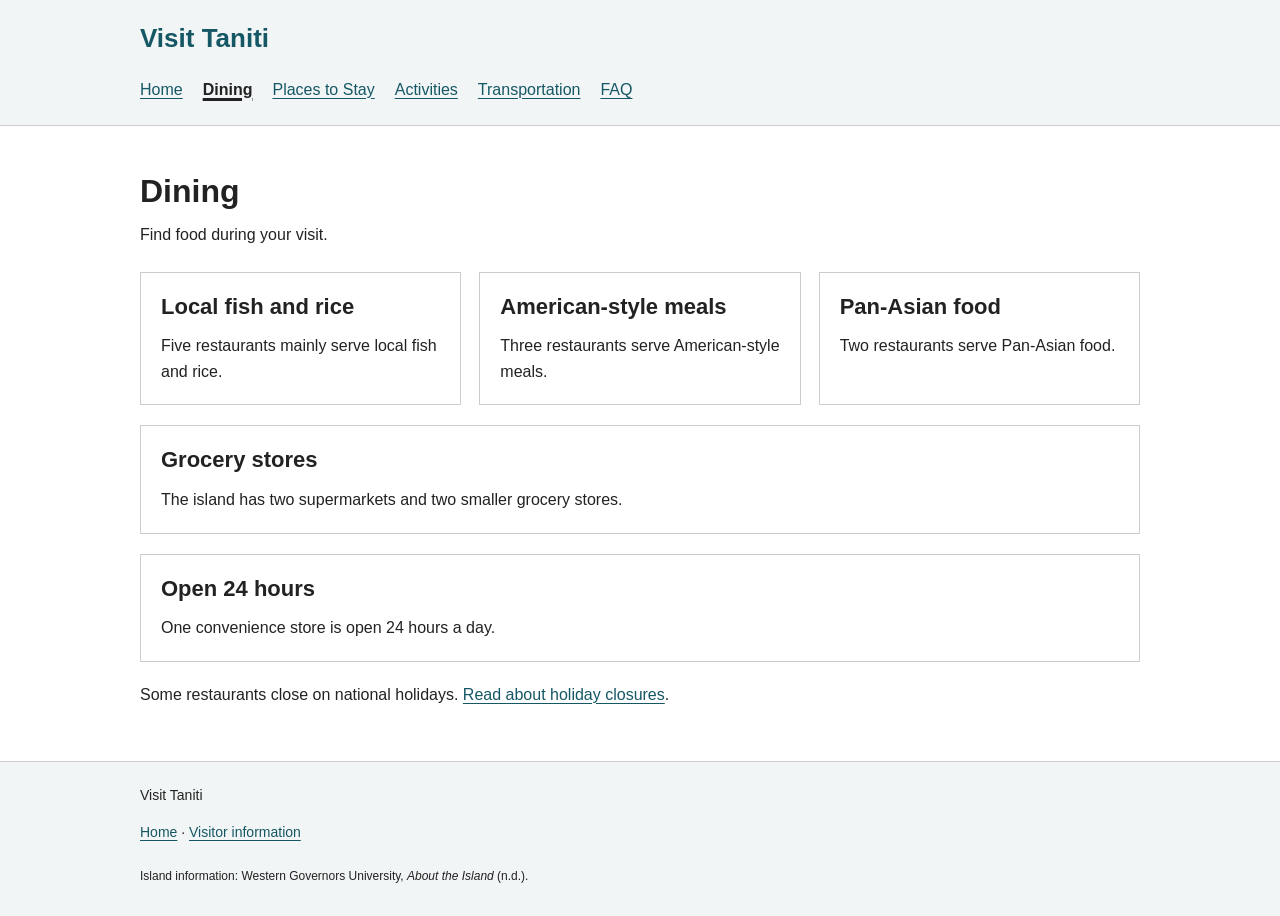
==== dining.html @ d972346d "Create Taniti prototype" ====
<!DOCTYPE html>
<html lang="en">

<head>
    <meta charset="UTF-8">
    <meta name="viewport" content="width=device-width, initial-scale=1">
    <title>Dining | Visit Taniti</title>
    <link rel="stylesheet" href="style.css">

</head>

<body>
    <a class="skip-link" href="#main">Skip to content</a>
    <header>
        <div class="container"><a class="brand" href="index.html">Visit Taniti</a>
            <nav aria-label="Main navigation"><a href="index.html">Home</a><a href="dining.html"
                    aria-current="page">Dining</a><a href="lodging.html">Places to Stay</a><a
                    href="activities.html">Activities</a><a href="transportation.html">Transportation</a><a
                    href="faq.html">FAQ</a></nav>
        </div>
    </header>
    <main class="container" id="main">
        <h1>Dining</h1>
        <p class="intro">Find food during your visit.</p>
        <div class="grid">
            <section class="card">
                <h2>Local fish and rice</h2>
                <p>Five restaurants mainly serve local fish and rice.</p>
            </section>
            <section class="card">
                <h2>American-style meals</h2>
                <p>Three restaurants serve American-style meals.</p>
            </section>
            <section class="card">
                <h2>Pan-Asian food</h2>
                <p>Two restaurants serve Pan-Asian food.</p>
            </section>
        </div>
        <section class="card">
            <h2>Grocery stores</h2>
            <p>The island has two supermarkets and two smaller grocery stores.</p>
        </section>
        <section class="card">
            <h2>Open 24 hours</h2>
            <p>One convenience store is open 24 hours a day.</p>
        </section>
        <p>Some restaurants close on national holidays. <a href="faq.html#holidays">Read about holiday closures</a>.</p>
    </main>
    <footer>
        <div class="container">
            <p>Visit Taniti</p>

            <p>
                <a href="index.html">Home</a> ·
                <a href="faq.html">Visitor information</a>
            </p>

            <div class="credits">
                <p>
                    Island information: Western Governors University,
                    <cite>About the Island</cite> (n.d.).
                </p>
            </div>
        </div>
    </footer>
</body>

</html>
---- style.css ----
/* Shared layout for all six pages. */
* {
    box-sizing: border-box;
}

body {
    margin: 0;
    font-family: Arial, sans-serif;
    color: #222;
    background: #fff;
    line-height: 1.6;
}

.container {
    width: 90%;
    max-width: 1000px;
    margin: auto;
}

header {
    background: #f1f5f5;
    border-bottom: 1px solid #ccc;
    padding: 18px 0;
}

.brand {
    font-size: 26px;
    font-weight: bold;
    text-decoration: none;
}

nav {
    display: flex;
    flex-wrap: wrap;
    gap: 8px 20px;
    margin-top: 12px;
}

nav a {
    padding: 5px 0;
}

nav a[aria-current="page"] {
    color: #222;
    font-weight: bold;
    text-decoration-thickness: 3px;
}

a {
    color: #155764;
    text-underline-offset: 3px;
}

a:hover {
    color: #102d33;
}

a:focus-visible,
button:focus-visible,
input:focus-visible,
select:focus-visible {
    outline: 3px solid #905400;
    outline-offset: 4px;
}

main {
    padding: 24px 0 40px;
}

h1 {
    font-size: 32px;
    line-height: 1.2;
    margin-bottom: 12px;
}

h2 {
    font-size: 22px;
    line-height: 1.3;
    margin: 0 0 12px;
}

p {
    margin: 0 0 14px;
}

.intro {
    margin-bottom: 24px;
}

.hero {
    display: block;
    width: 100%;
    height: 260px;
    border: 1px solid #ccc;
    margin-bottom: 26px;
    object-fit: cover;
}

.grid {
    display: grid;
    grid-template-columns: repeat(3, minmax(0, 1fr));
    gap: 18px;
}

.grid.two {
    grid-template-columns: repeat(2, minmax(0, 1fr));
}

.card {
    border: 1px solid #ccc;
    padding: 20px;
    margin-bottom: 20px;
    scroll-margin-top: 20px;
}

.card p:last-child {
    margin-bottom: 0;
}

.button,
button {
    display: inline-block;
    background: #155764;
    color: white;
    border: none;
    padding: 10px 16px;
    font: inherit;
    cursor: pointer;
}

.button:hover,
button:hover {
    background: #102d33;
    color: white;
}

form {
    max-width: 400px;
}

label {
    display: block;
    font-weight: bold;
    margin: 14px 0 5px;
}

input,
select {
    display: block;
    width: 100%;
    padding: 10px;
    border: 1px solid #777;
    background: white;
    font: inherit;
}

button {
    margin-top: 18px;
}

#confirmation:not(:empty) {
    margin-top: 18px;
    font-weight: bold;
}

footer {
    border-top: 1px solid #ccc;
    background: #f1f5f5;
    padding: 22px 0;
    font-size: 14px;
}

.skip-link {
    position: absolute;
    left: -9999px;
}

.skip-link:focus {
    left: 10px;
    top: 10px;
    padding: 10px;
    background: white;
}

.credits {
    margin-top: 24px;
    font-size: 12px;
}

.credits p {
    margin-bottom: 8px;
}

@media (max-width: 650px) {

    .grid,
    .grid.two {
        grid-template-columns: 1fr;
    }

    h1 {
        font-size: 28px;
    }

    nav {
        gap: 8px 16px;
    }

    .card {
        padding: 16px;
    }
}
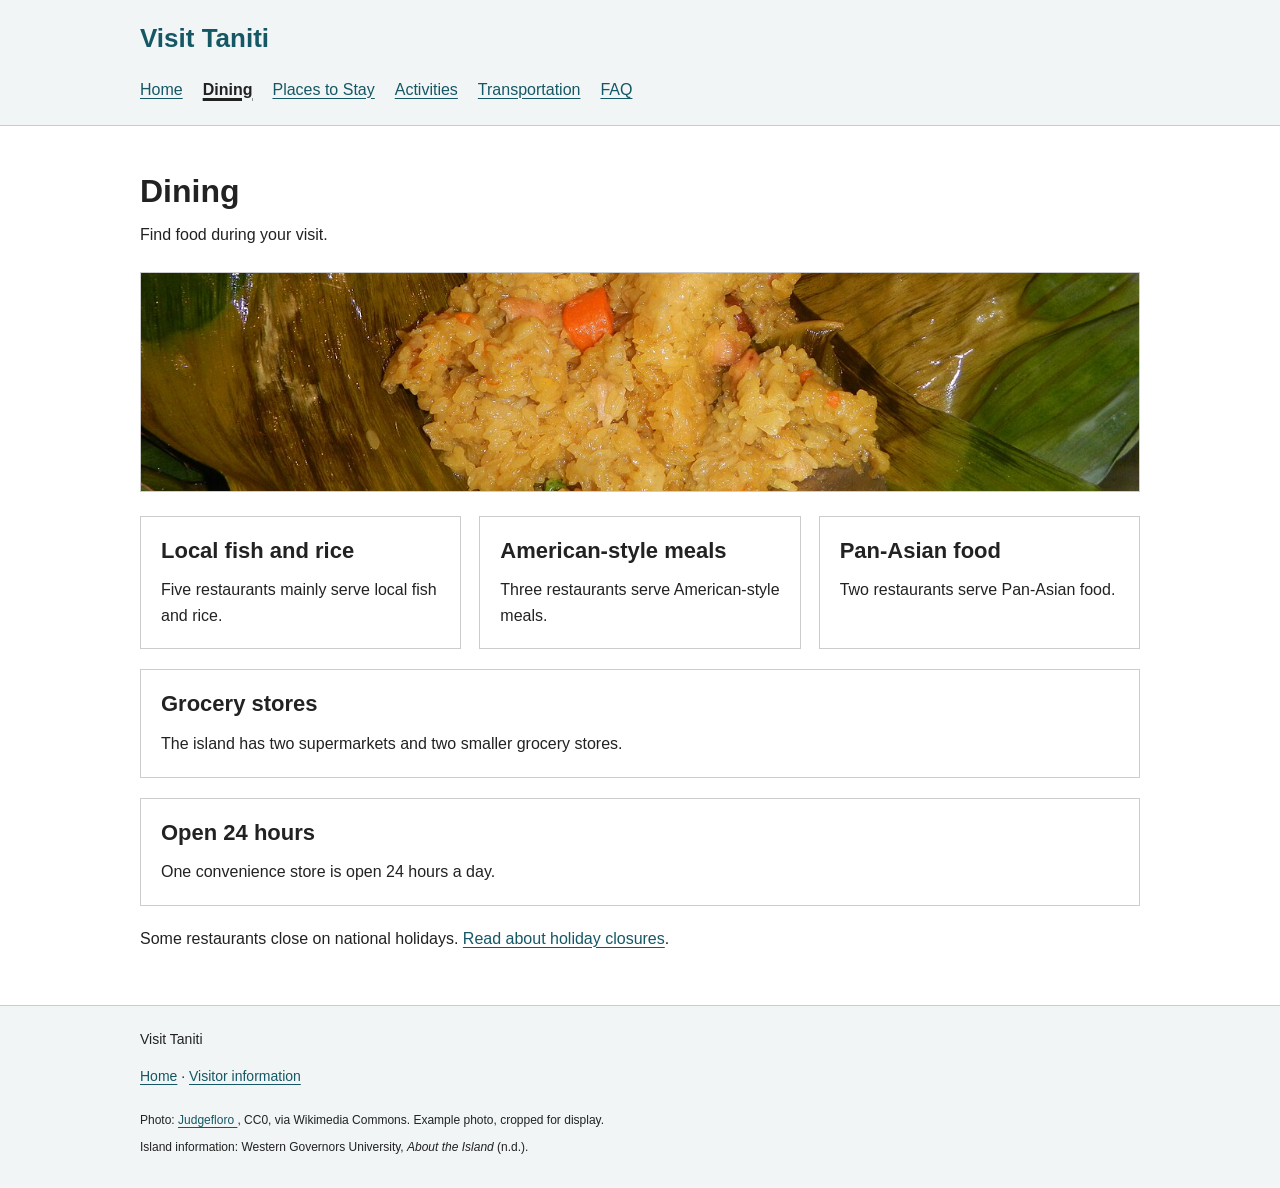
==== commit dab18251: "added photos and credits" ====
--- a/dining.html
+++ b/dining.html
@@ -22,6 +22,7 @@
     <main class="container" id="main">
         <h1>Dining</h1>
         <p class="intro">Find food during your visit.</p>
+        <img class="page-photo" src="images/pan-asian food.jpg" alt="rice mixed with fish andvegetables" width="556" height="417">
         <div class="grid">
             <section class="card">
                 <h2>Local fish and rice</h2>
@@ -57,6 +58,15 @@
 
             <div class="credits">
                 <p>
+                    Photo:
+                    <a
+                        href="https://commons.wikimedia.org/wiki/File:09422jfCabalen_restaurants_food_products_buffets_in_Bulacan_Philippinesfvf_03.jpg">
+                        Judgefloro
+                    </a>, CC0, via Wikimedia Commons.
+                    Example photo, cropped for display.
+                    </p>
+                
+                <p>
                     Island information: Western Governors University,
                     <cite>About the Island</cite> (n.d.).
                 </p>
--- a/style.css
+++ b/style.css
@@ -100,6 +100,15 @@
     display: grid;
     grid-template-columns: repeat(3, minmax(0, 1fr));
     gap: 18px;
+}
+
+.page-photo {
+    display: block;
+    width: 100%;
+    height: 220px;
+    object-fit: cover;
+    margin-bottom: 24px;
+    border: 1px solid #ccc;
 }
 
 .grid.two {
@@ -209,4 +218,4 @@
     .card {
         padding: 16px;
     }
-}+}
